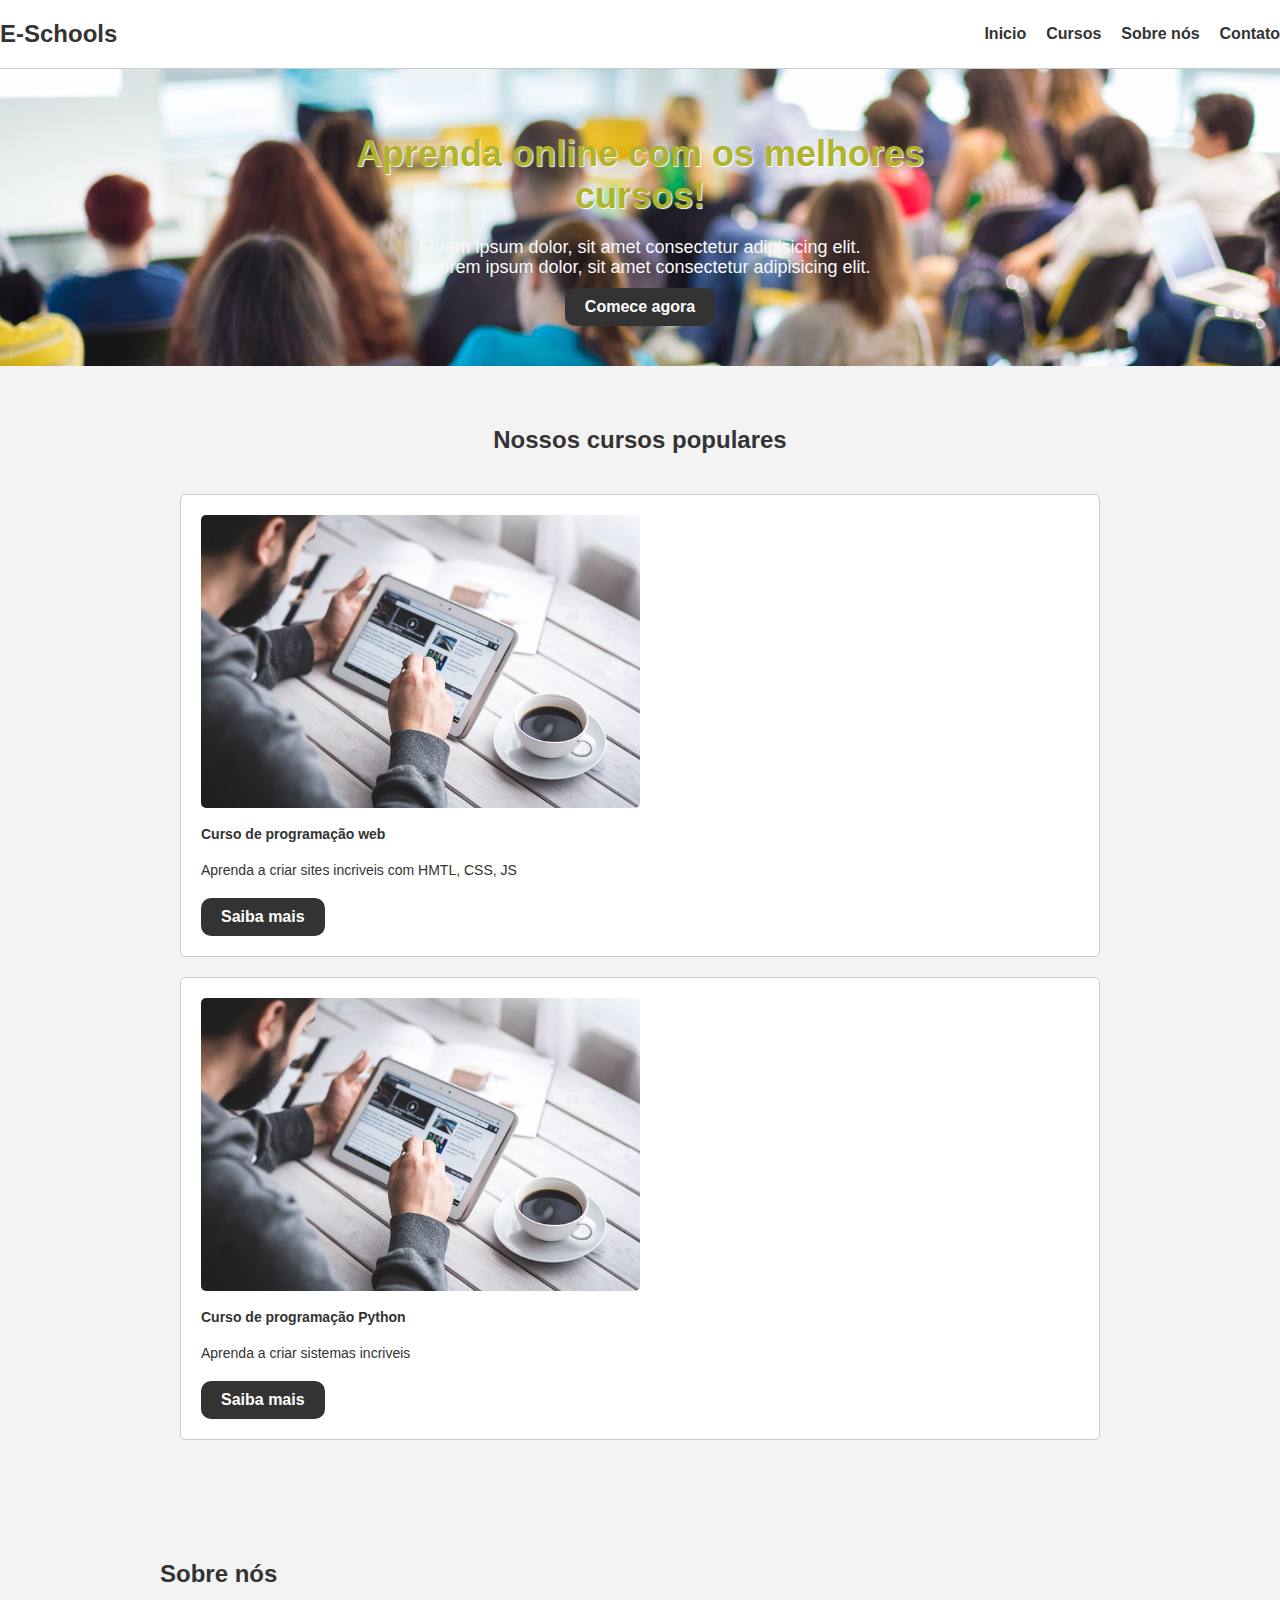
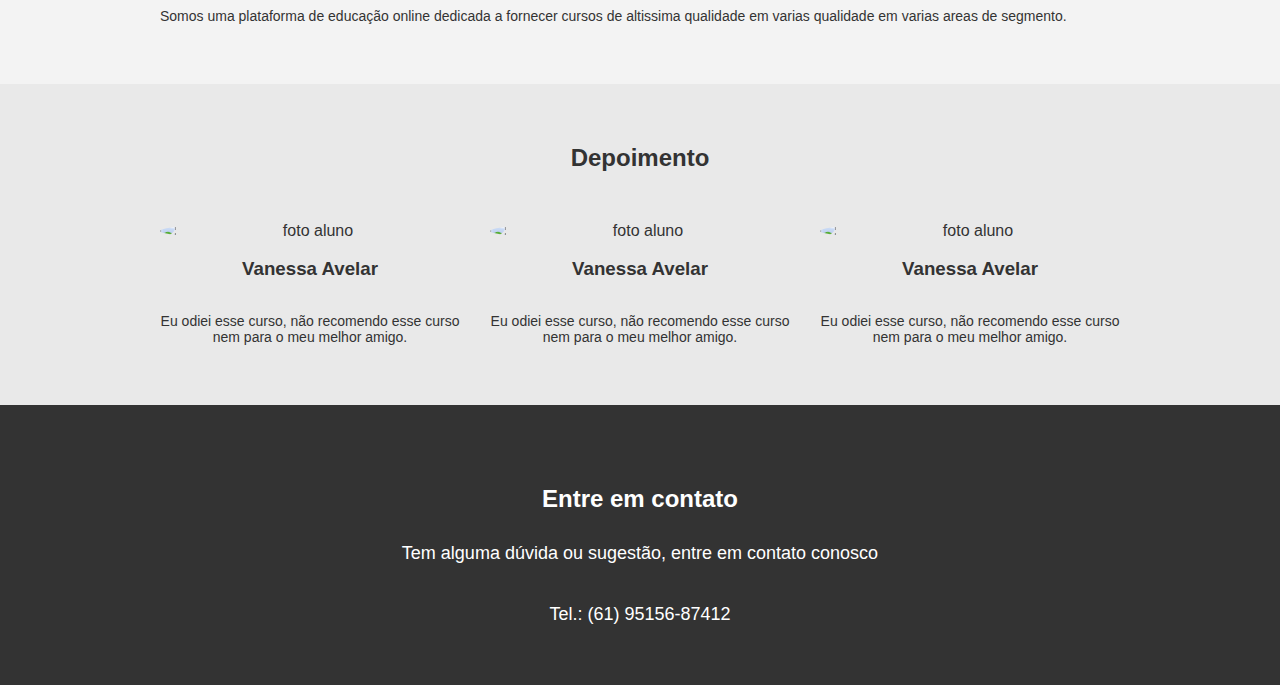
==== terceiro_exemplo/index.html @ 622cc707 "Enviando a atividade 02 feita em sala de aula" ====
<!DOCTYPE html>
<html lang="pt-br">

<head>
    <meta charset="UTF-8">
    <meta http-equiv="X-UA-Compatible" content="IE=edge">
    <meta name="viewport" content="width=device-width, initial-scale=1.0">
    <link rel="stylesheet" href="css/style.css">
    <title>Document</title>
</head>

<body>

    <header>
        <nav>
            <div class="logo">E-Schools</div>
            <ul>
                <li><a href="index.html">Inicio</a></li>
                <li><a href="#">Cursos</a></li>
                <li><a href="#">Sobre nós</a></li>
                <li><a href="contato.html">Contato</a></li>
            </ul>
        </nav>
    </header>

    <main>
        <section class="escola">
            <div class="escola-content">
                <h1>Aprenda online com os melhores cursos!</h1>
                <p>Lorem ipsum dolor, sit amet consectetur adipisicing elit.</p>

                <a href="#" class="btn-aprenda">Comece agora</a>
            </div>
        </section>

        <section class="cursos">
            <h2>Nossos cursos populares</h2>
            <div class="curso-card">
                <img src="imagens/cursos.jpg" alt="">
                <h3>Curso de programação web</h3>
                <p>Aprenda a criar sites incriveis com HMTL, CSS, JS</p>
                <a href="#" class="btn-aprenda">Saiba mais</a>
            </div>
            <div class="curso-card">
                <img src="imagens/cursos.jpg" alt="">
                <h3>Curso de programação Python</h3>
                <p>Aprenda a criar sistemas incriveis</p>
                <a href="#" class="btn-aprenda">Saiba mais</a>
            </div>
        </section>

        <section class="about">
            <h2>Sobre nós</h2>
            <p>
                Somos uma plataforma de educação online dedicada a fornecer cursos de altissima qualidade em varias
                qualidade em varias areas de segmento.
            </p>
        </section>

        <section class="depoimento-section">
            <h2>Depoimento</h2>
            <div class="depoimentos">
                <div class="depoimento">
                    <img class="img-depoimento"
                        src="https://media.istockphoto.com/id/1437816897/photo/business-woman-manager-or-human-resources-portrait-for-career-success-company-we-are-hiring.webp?b=1&s=170667a&w=0&k=20&c=YQ_j83pg9fB-HWOd1Qur3_kBmG_ot_hZty8pvoFkr6A="
                        alt="foto aluno">
                    <h3 class="nome-aluno">Vanessa Avelar</h3>
                    <p>Eu odiei esse curso, não recomendo esse curso nem para o meu melhor amigo.</p>
                </div>
                <div class="depoimento">
                    <img class="img-depoimento"
                        src="https://t4.ftcdn.net/jpg/04/44/53/99/360_F_444539901_2GSnvmTX14LELJ6edPudUsarbcytOEgj.jpg"
                        alt="foto aluno">
                    <h3 class="nome-aluno">Vanessa Avelar</h3>
                    <p>Eu odiei esse curso, não recomendo esse curso nem para o meu melhor amigo.</p>
                </div>
                <div class="depoimento">
                    <img class="img-depoimento"
                        src="https://images.pexels.com/photos/3763188/pexels-photo-3763188.jpeg?auto=compress&cs=tinysrgb&w=1260&h=750&dpr=1"
                        alt="foto aluno">
                    <h3 class="nome-aluno">Vanessa Avelar</h3>
                    <p>Eu odiei esse curso, não recomendo esse curso nem para o meu melhor amigo.</p>
                </div>
            </div>
        </section>

        <section class="contato">
            <h2>Entre em contato</h2>
            <p>Tem alguma dúvida ou sugestão, entre em contato conosco</p>
            <span>Tel.: (61) 95156-87412</span>
        </section>

    </main>

</body>

</html>
---- terceiro_exemplo/css/style.css ----
body, ul, li, a {
    margin: 0;
    padding: 0;
}

body {
    font-family: Arial, Helvetica, sans-serif;
    background-color: #f3f3f3;
    color: #333;
}

header {
    background-color: #fff;
    border-bottom: 1px solid #ccc;
    padding: 20px 0;
}

nav {
    max-width: 100%;
    margin: 0 auto;
    display: flex;
    justify-content: space-between;
    align-items: center;
}

.logo {
    font-size: 24px;
    font-weight: bold;
    color: #333;
}

nav ul {
    list-style: none;
    display: flex;
    flex-direction: row;
}

nav ul li {
    margin-right: 20px;
}

nav ul li a {
    text-decoration: none;
    color: #333;
    font-weight: bold;
}

nav ul li:last-child {
    margin-right: 0;
}

section {
    padding: 40px;
}

.escola {
    background-image: url("../imagens/img_curso.jpg");
    background-size: cover;
    background-position: center;
    background-repeat: no-repeat;
    color: rgb(230, 226, 0);
    text-align: center;
}

.escola-content {
    max-width: 600px;
    margin: 0 auto;
}

.escola h1 {
    font-size: 36px;
    margin-bottom: 20px;
}

.escola p {
    font-size: 18px;
    margin-bottom: 30px;
    color: rgb(250, 249, 249);
    text-shadow: 10px 20px;
    text-align: center;
}

.escola h1 {
    font-size: 36px;
    margin-bottom: 20px;
    color: rgb(176, 179, 43);
    text-shadow: 1px 1px 1px #FFF;
}

.btn-aprenda {
    display: inline-block;
    background-color: #333;
    color: #fff;
    padding: 10px 20px;
    text-decoration: none;
    font-weight: bold;
    border: 10px;
    border-radius: 10px;
    transition: background-color .3s;
}

.btn-aprenda:hover {
    background-color: #555;
}

.cursos {
    max-width: 960px;
    margin: 0 auto;
    text-align: center;
}

.cursos h2 {
    font-size: 24px;
    margin-bottom: 40px;;
}

.curso-card {
    background-color: #fff;
    border: 1px solid #ccc;
    border-radius: 5px;
    padding: 20px;
    margin: 20px;
    text-align: left;
    transition: transorm .3s;
}

.curso-card:hover {
    transform: translateY(-5px);
}

.curso-card img {
    max-width: 50%;
    height: auto;
    border-radius: 5px;
}

.curso-card h3, p{
    font-size: 14px;
    margin-bottom: 20px;
}

.about {
    max-width: 960px;
    margin: 0 auto;
}

.contato {
    background-color: #333;
    color: #fff;
    text-align: center;
    padding: 60px 0;
}

.contato h2 {
    font-size: 24px;
    margin-bottom: 30px;
}

.contato p, span {
    font-size: 18px;
    margin-bottom: 40px;
}

.depoimento-section {
    text-align: center;
    background-color: #e9e9e9;
}

.depoimento-section h2 {
    margin-bottom: 50px;
}

.depoimentos {
    display: flex;
    gap: 30px;
    text-align: center;
    max-width: 960px;
    margin: 0 auto;
}

.depoimento {
    display: flex;
    max-width: 300px;
    flex-direction: column;
}

.img-depoimento {
    border-radius: 50%;
}

footer {
    background-color: #333;
    color: #fff;
    text-align: center;
    padding: 20px 0;
}

.contato-section .col {
    display: flex;
    flex-direction: column;
    align-items: center;
}

form {
    text-align: center;
}
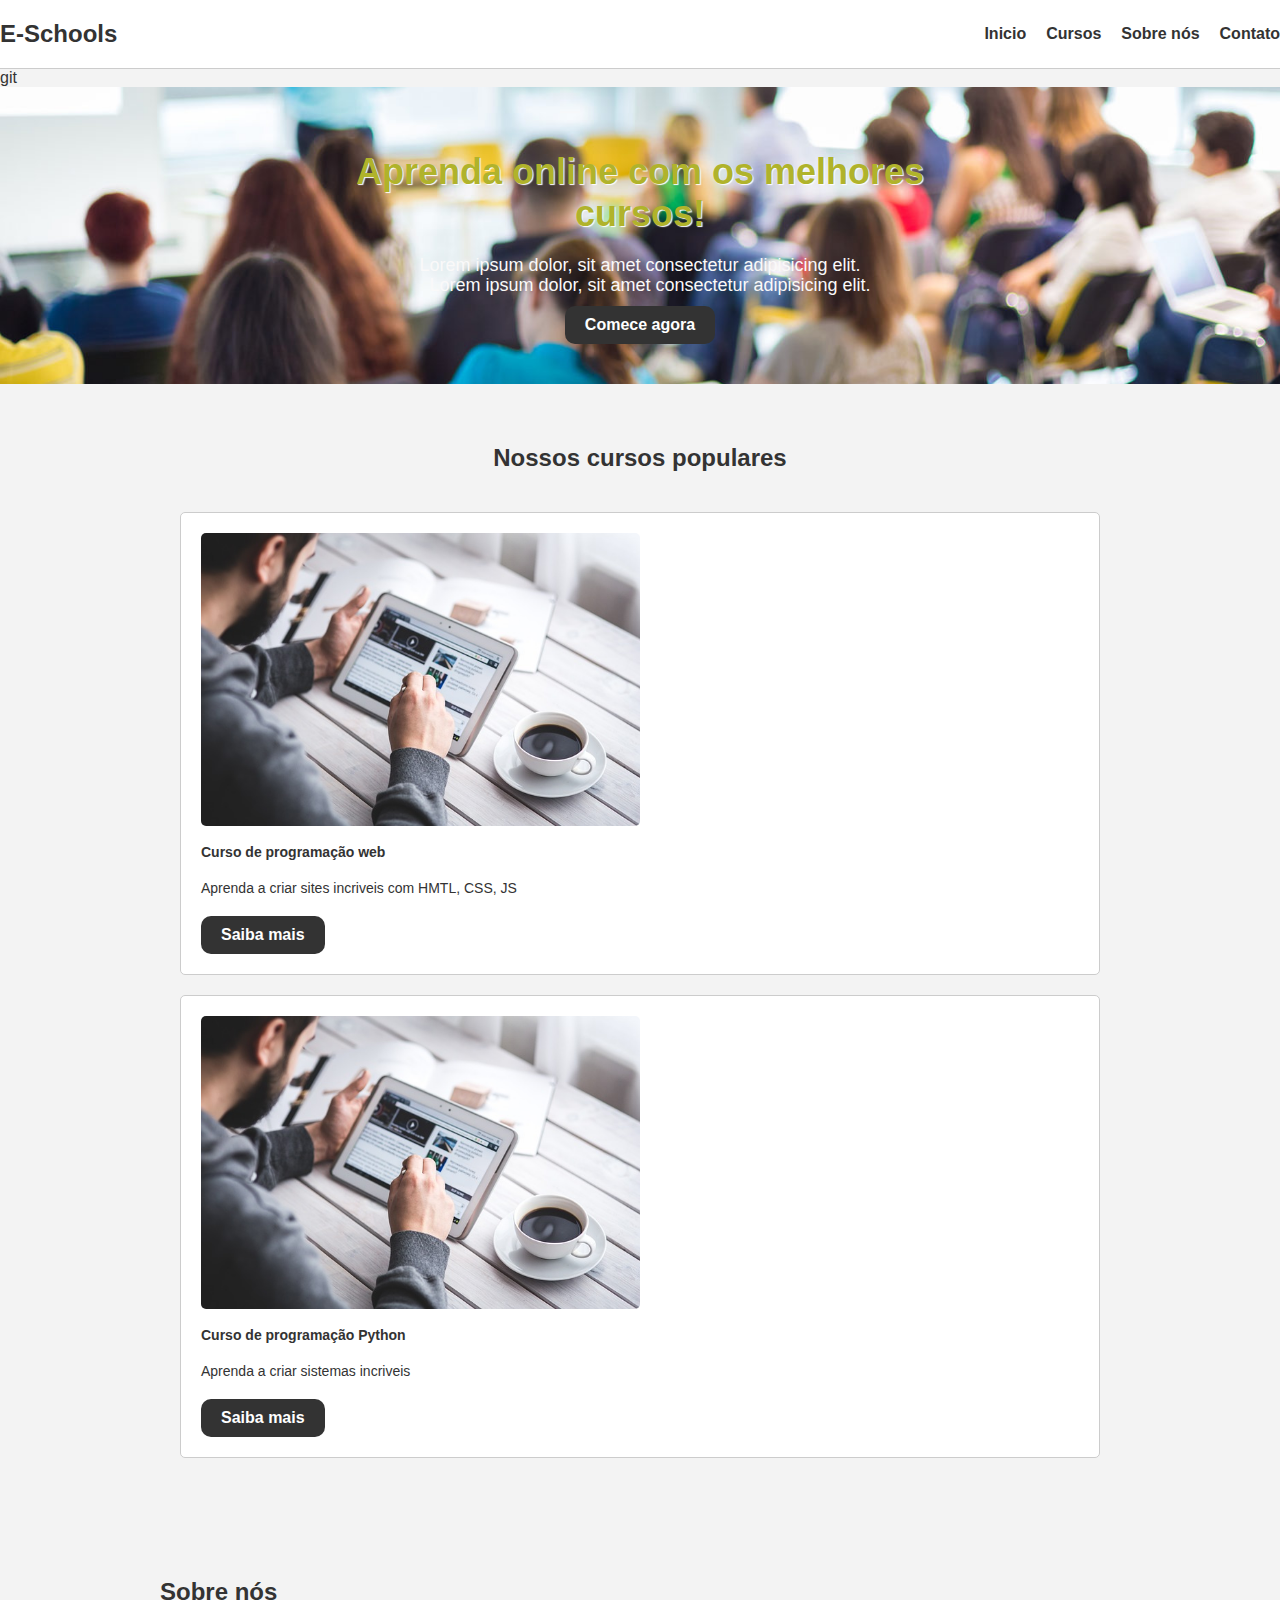
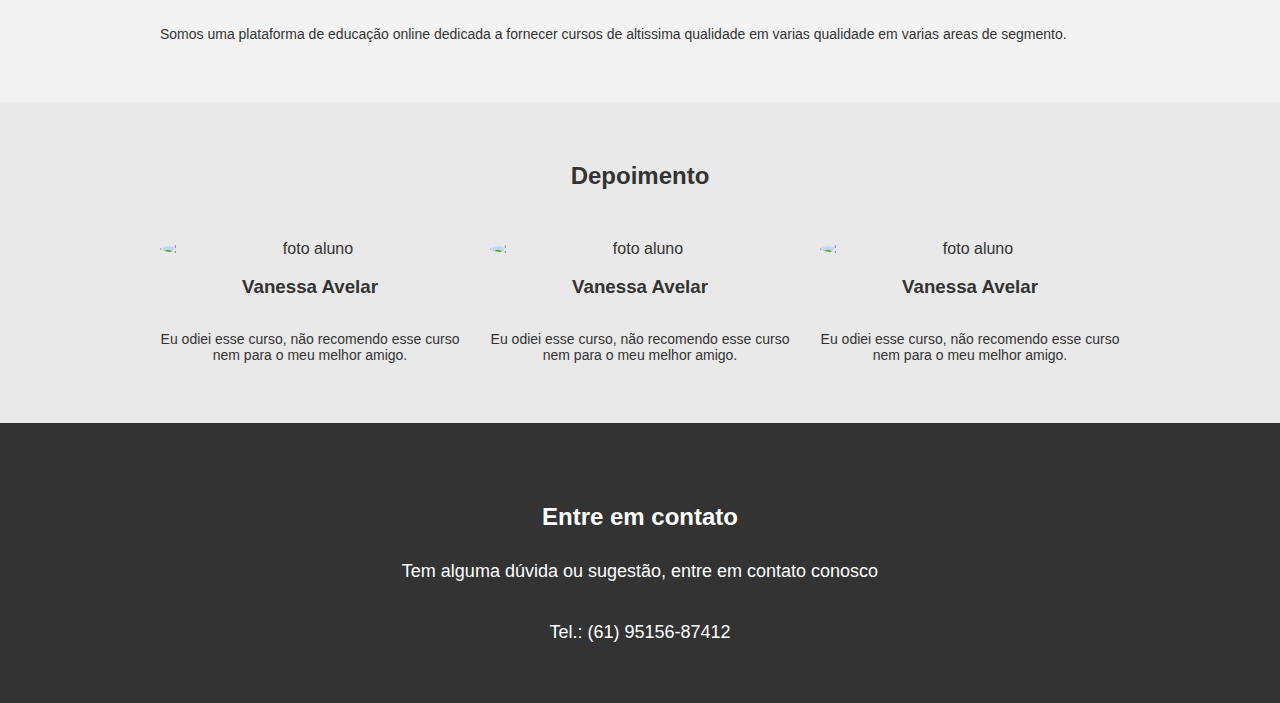
==== commit 44fca025: "Aula 18/09/2023" ====
--- a/terceiro_exemplo/index.html
+++ b/terceiro_exemplo/index.html
@@ -24,7 +24,7 @@
     </header>
 
     <main>
-        <section class="escola">
+        git <section class="escola">
             <div class="escola-content">
                 <h1>Aprenda online com os melhores cursos!</h1>
                 <p>Lorem ipsum dolor, sit amet consectetur adipisicing elit.</p>
